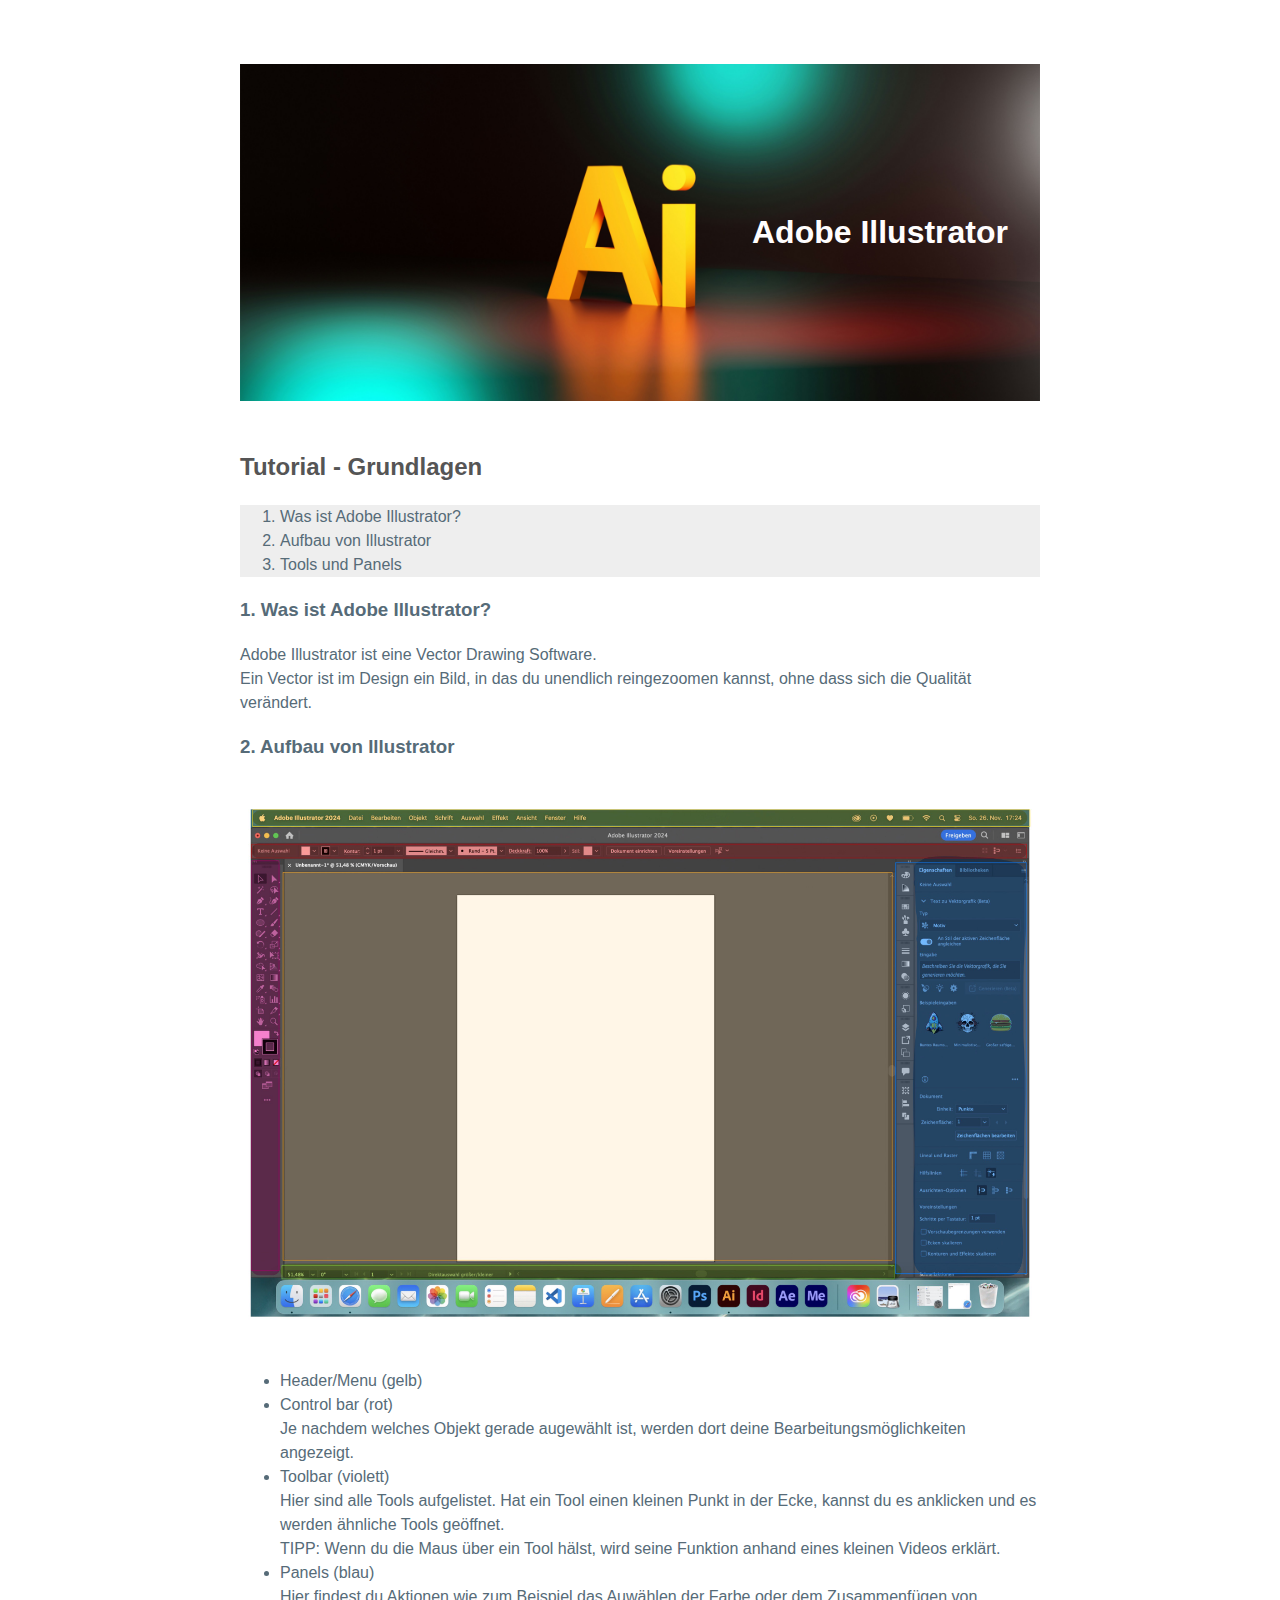
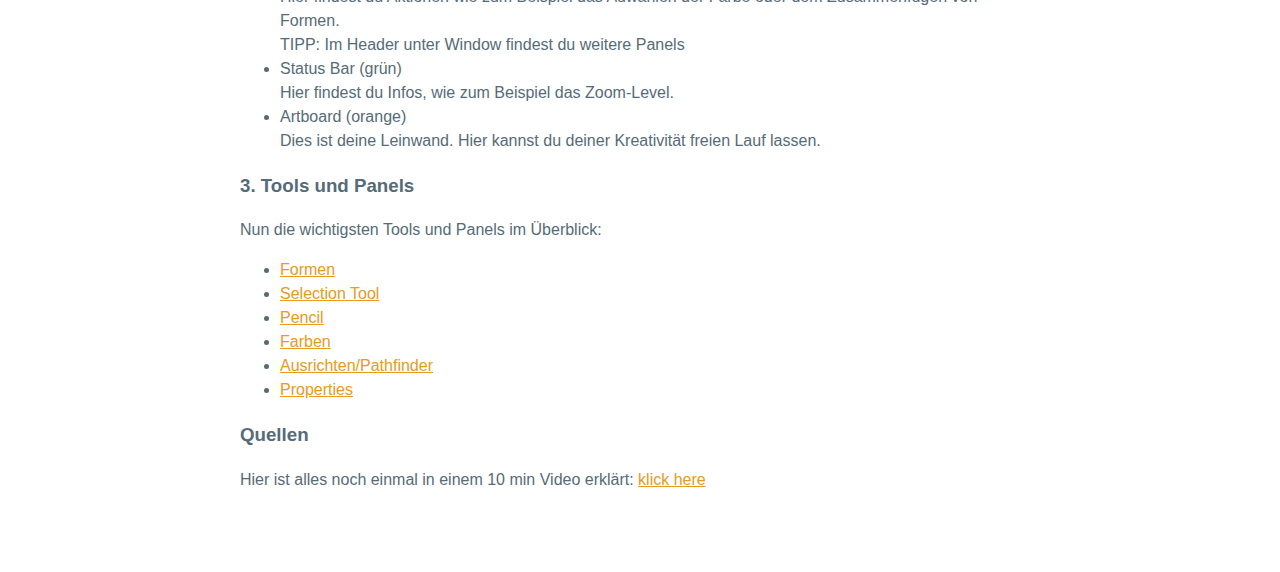
==== index.html @ 10d6c540 "Add files via upload" ====
<!DOCTYPE html>
<html lang="en">
<head>
  <meta charset="UTF-8">
  <meta name="viewport" content="width=device-width, initial-scale=1.0">
  <title>My Weblog - Adobe Illustrator</title>
  <link rel="stylesheet" href="style.css">
</head>
<header> <h1>Adobe Illustrator</h1></header>
<body>
  <h2>Tutorial - Grundlagen</h2>
  <ol>
    <li>Was ist Adobe Illustrator?</li>
    <li>Aufbau von Illustrator</li>
    <li>Tools und Panels</li>
  </ol>
  <h3>1. Was ist Adobe Illustrator?</h3>
  <p>Adobe Illustrator ist eine Vector Drawing Software. 
    <br> Ein Vector ist im Design ein Bild, in das du
    unendlich reingezoomen kannst, ohne dass sich 
    die Qualität verändert. </p>
  <h3>2. Aufbau von Illustrator</h3>
  <img src="Illustrator-Aufbau.png" alt="">
  <ul>
    <li>Header/Menu (gelb)</li>
    <li>Control bar (rot)<br> Je nachdem welches Objekt 
      gerade augewählt ist, werden dort deine Bearbeitungsmöglichkeiten 
      angezeigt.</li>
      <li>Toolbar (violett)<br> Hier sind alle Tools aufgelistet.
      Hat ein Tool einen kleinen Punkt in der Ecke, kannst 
      du es anklicken und es werden ähnliche Tools geöffnet. <br>
      TIPP: Wenn du die Maus über ein Tool hälst, wird seine 
      Funktion anhand eines kleinen Videos erklärt.</li>
      <li>Panels (blau)<br> Hier findest du Aktionen wie 
      zum Beispiel das Auwählen der Farbe oder dem Zusammenfügen 
      von Formen. <br> TIPP: Im Header unter Window findest du 
      weitere Panels</li>
      <li>Status Bar (grün)<br> Hier findest du Infos, wie zum Beispiel
      das Zoom-Level.</li>
      <li>Artboard (orange)<br> Dies ist deine Leinwand. Hier 
      kannst du deiner Kreativität freien Lauf lassen. </li>
  </ul>
  <h3>3. Tools und Panels</h3>
<p> Nun die wichtigsten Tools und Panels im Überblick:</p>
<ul>
  <li><a href="http://127.0.0.1:5500/Formen/index.html">Formen</a></li>
  <li><a href="http://127.0.0.1:5500/Selection%20tool/index.html">Selection Tool</a></li>
  <li><a href="http://127.0.0.1:5500/Pencil/index.html">Pencil</a></li>
  <li><a href="http://127.0.0.1:5500/Farben/index.html">Farben</a></li>
  <li><a href="http://127.0.0.1:5500/Ausrichten:Pathfinder/index.html">Ausrichten/Pathfinder</a></li>
  <li><a href="https://www.youtube.com/watch?v=uKdo9OkLzzo">Properties</a></li>
</ul>
<h3>Quellen</h3>
<p>Hier ist alles noch einmal in einem 10 min Video erklärt: 
<a href="https://www.youtube.com/watch?v=3NBKRywEbNs&t=557s">klick here</a> </p>
</body>
</html>
---- style.css ----
body {
    background-color: white;
}

body{
    margin: 0 auto;
    max-width: 50em;
    /* max-width: 50vw */
  }

  body {
    font-family: "Helvetica", "Arial", sans-serif;
  }

  body {
    line-height: 1.5;
    padding: 4em 1em;
  }
  
  h2 {
    margin-top: 1em;
    padding-top: 1em;
  }

  body {
    color: #555;
  }

  h1,
  strong {
  color: #fffdfd;
  }

  h2, strong {
    color: #555;
  }

  ol{
  background: #eee;
  }

  a {
    color: #e89a1c;
  }

  body {
    color: #566b78;
  }
  

  header {
    background-color: #263d36;
    background-image: url("header.jpg");
    background-position: left;
    background-repeat: no-repeat;
    background-size: cover;
    line-height: 1.2;
    padding: 10vw 2em;
    text-align: right;
  }

  img{
    width: 100%;
    height: 50%;
  }
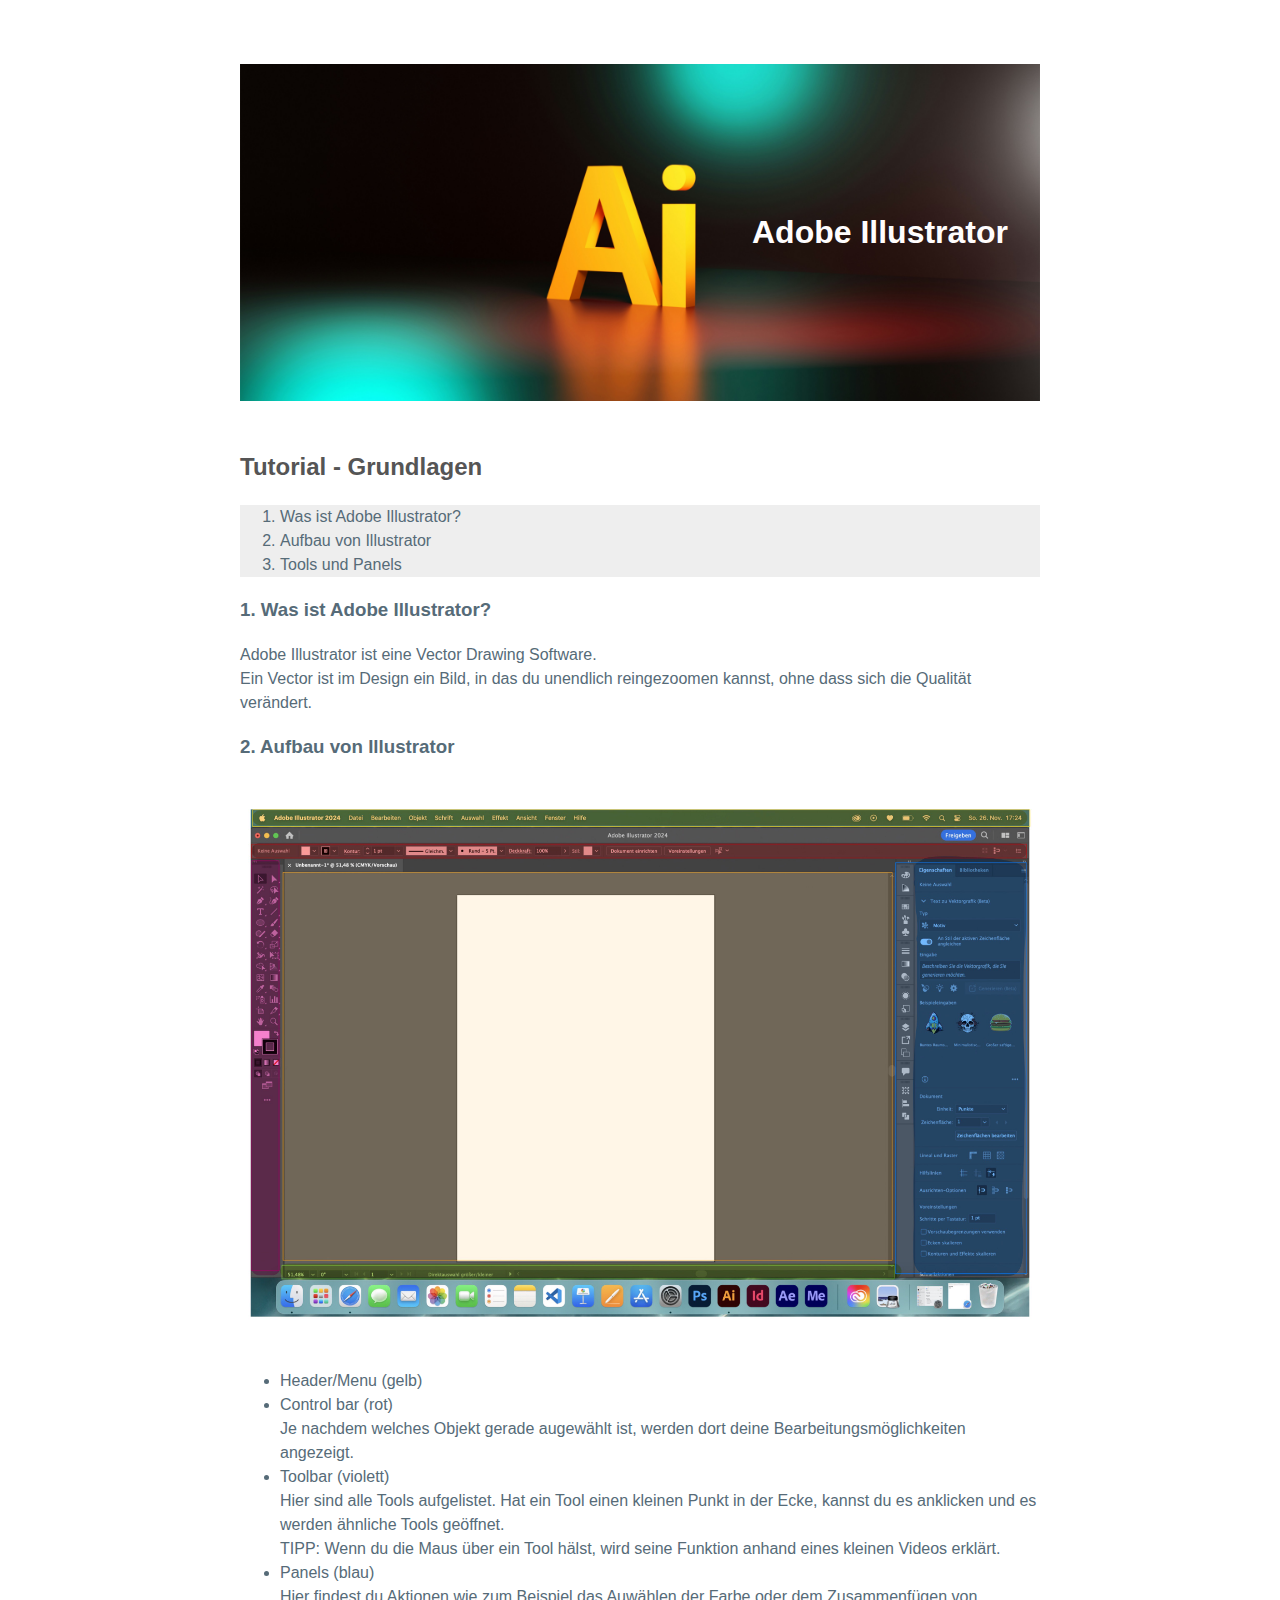
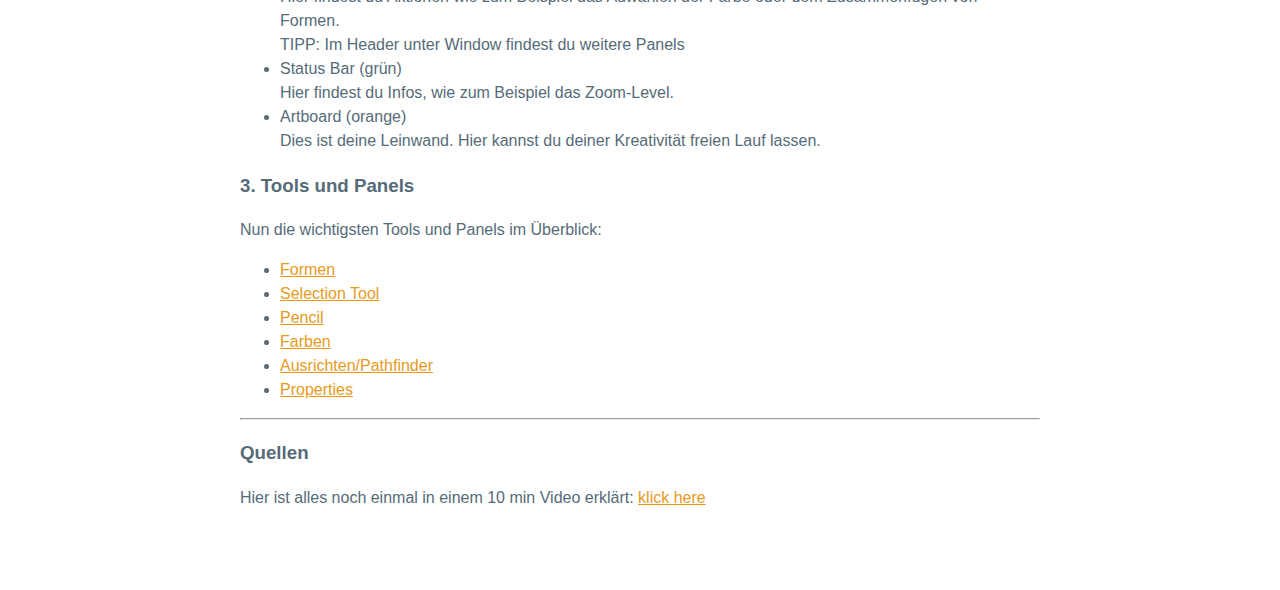
==== commit ff06114a: "Linie" ====
--- a/index.html
+++ b/index.html
@@ -50,6 +50,7 @@
   <li><a href="http://127.0.0.1:5500/Ausrichten:Pathfinder/index.html">Ausrichten/Pathfinder</a></li>
   <li><a href="https://www.youtube.com/watch?v=uKdo9OkLzzo">Properties</a></li>
 </ul>
+<hr>
 <h3>Quellen</h3>
 <p>Hier ist alles noch einmal in einem 10 min Video erklärt: 
 <a href="https://www.youtube.com/watch?v=3NBKRywEbNs&t=557s">klick here</a> </p>
